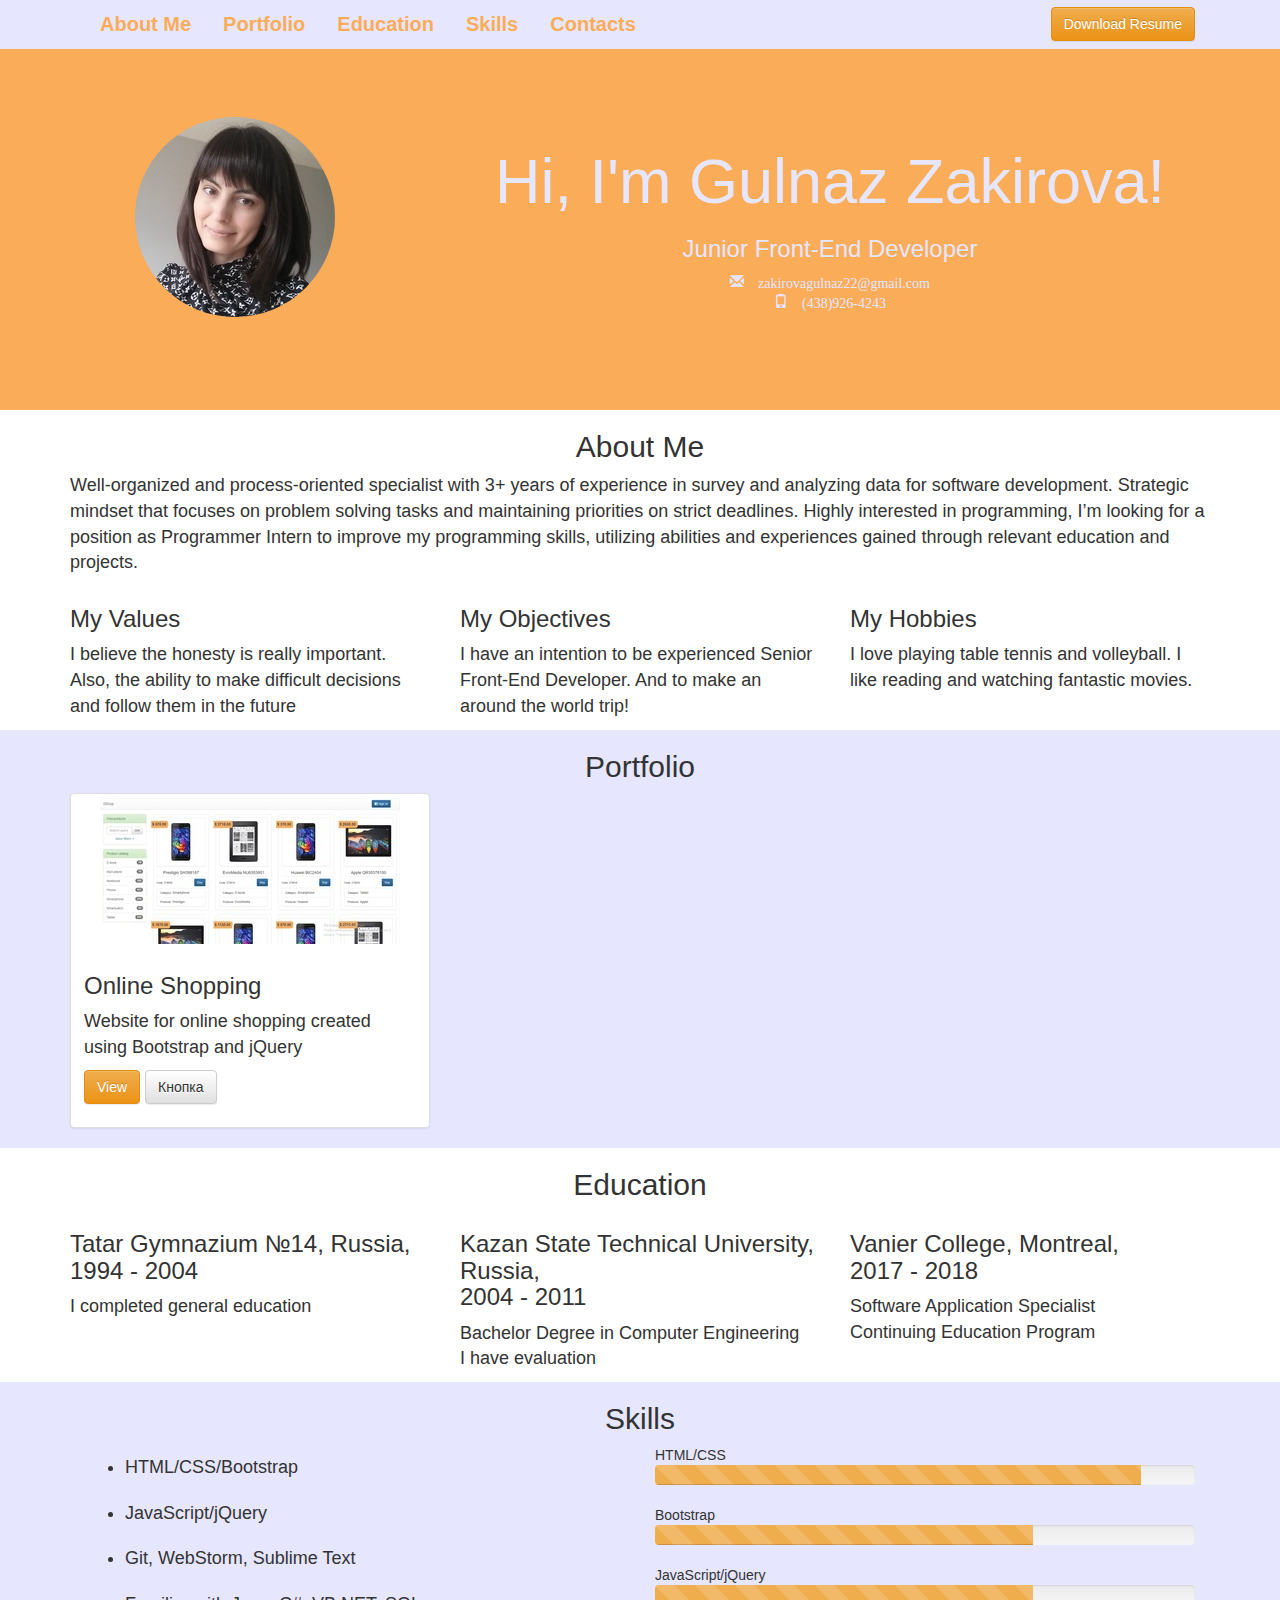
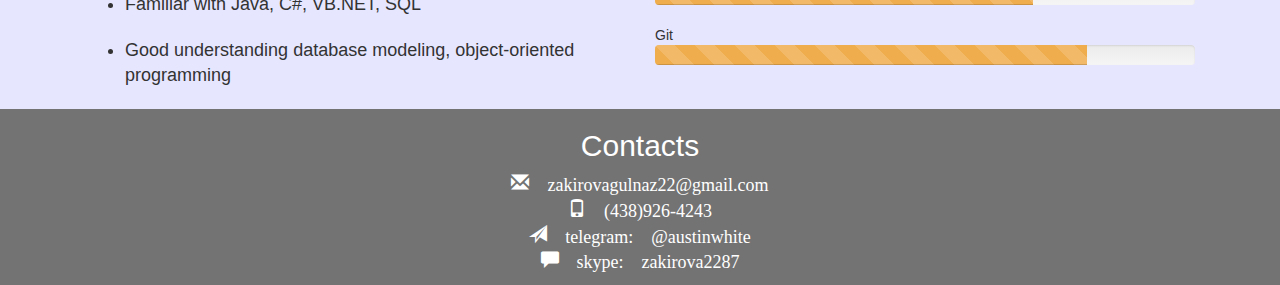
==== index.html @ cc08f87a "Files for website-resume" ====
<!doctype html>
<html>
  <head>
    <meta charset="utf-8">
    <meta http-equiv="X-UA-Compatible" content="IE=edge">
    <meta name="viewport" content="width=device-width, initial-scale=1">
    <title>Resume</title>
    <link href="static/css/bootstrap.css" rel="stylesheet">
    <link href="static/css/bootstrap-theme.css" rel="stylesheet">
    <link href="static/css/font-awesome.css" rel="stylesheet">
    <link href="static/css/main.css" rel="stylesheet">
  </head>
  <body>
  	<header>
  	<div class="row row-nav">
	  	<div class="container">
	  		<div class="col-md-10">
		  		<ul class="nav nav-pills">
				  	<li class="nav-item"><a href="#about-me">About Me</a></li>
				  	<li class="nav-item"><a href="#portfolio">Portfolio</a></li>
				  	<!--<li class="nav-item"><a href="#resume">Resume</a></li>-->
				  	<li class="nav-item"><a href="#education">Education</a></li>
				  	<li class="nav-item"><a href="#skills">Skills</a></li>
				  	<li class="nav-item"><a href="#contacts">Contacts</a></li>
				</ul>
			</div>
			<div class="col-md-2">
				<div class="btn-download">
					<button class="btn btn-warning" type="submit">Download Resume</button>
				</div>
			</div>
	  	</div>	  	
	</div>  		
  		<div class="jumbotron">
	  		<div class="container">
	  			<div class="col-sm-12 col-md-4">
	  				<img class="img-responsive img-circle img-left" src="static/img/photo.jpg" alt="Photo">
	  			</div>
	  			<div class="col-sm-12 col-md-8">
	  			  	<div class="name">
				  		<h1 class="text-color">Hi, I'm Gulnaz Zakirova!</h1>
				  		<h3 class="text-color">Junior Front-End Developer</h3>
				  		<span class="glyphicon glyphicon-envelope text-color"> zakirovagulnaz22@gmail.com</span><br>
						<span class="glyphicon glyphicon-phone text-color"> (438)926-4243</span>
		  			</div> 
		  		</div>			  			 
	  		</div> 						
  		</div>
  	</header>
  	 
	<div class="container">		
		<h2 id="about-me">About Me</h2>
		<p>
			Well-organized and process-oriented specialist with 3+ years of experience in survey and analyzing data for software development. Strategic mindset that focuses on problem solving tasks and maintaining priorities on strict deadlines.
		 	Highly interested in programming, I’m looking for a position as Programmer Intern to improve my programming skills, utilizing abilities and experiences gained through relevant education and projects. 
		</p>
		<div class="row">
		  	<div class="col-md-4">
		  		<h3>My Values</h3>
		  		<p>I believe the honesty is really important. Also, the ability to make difficult decisions and follow them in the future</p>
		  	</div>		  	
		  	<div class="col-md-4">
		  		<h3>My Objectives</h3>
		  		<p>I have an intention to be experienced Senior Front-End Developer. And to make an around the world trip!</p>
		  	</div>
		  	<div class="col-md-4">
		  		<h3>My Hobbies</h3>
		  		<p>I love playing table tennis and volleyball. I like reading and watching fantastic movies.</p>		  		
		  	</div>
		</div>	
	</div>
	<div class="row row-portfolio">
	<div class="container">
		<h2 id="portfolio">Portfolio</h2>
		<div class="row">
		  <div class="col-sm-6 col-md-4">
		    <div class="thumbnail">
		      <img src="static/img/ishop.jpg" alt="IShop">
		      <div class="caption">
		        <h3>Online Shopping</h3>
		        <p>Website for online shopping created using Bootstrap and jQuery</p>
		        <p><a href="#" class="btn btn-warning" role="button">View</a> <a href="#" class="btn btn-default" role="button">Кнопка</a>
		        </p>
		      </div>
		    </div>
		  </div>
		</div>
	</div>
	</div>
	<!--<div class="container">
		<h2 id="resume">Resume</h2>
		<p class="resume">
			If you interested in my candidacy, you can download my resume in pdf format.<br>
			<button class="btn btn-warning btn-lg" type="submit">Download Resume</button>
		</p>		
	</div>-->
	<div class="container">
		<h2 id="education">Education</h2>
		<div class="row">
		  	<div class="col-md-4">
		  		<h3>Tatar Gymnazium №14, Russia, <br>1994 - 2004</h3>
		  		<p>I completed general education </br></p>
		  	</div>		  	
		  	<div class="col-md-4">
		  		<h3>Kazan State Technical University, Russia, <br>2004 - 2011</h3>
		  		<p>Bachelor Degree in Computer Engineering</br>
		  		I have evaluation</p>
		  	</div>
		  	<div class="col-md-4">
		  		<h3>Vanier College, Montreal, <br>2017 - 2018</h3>
		  		<p>Software Application Specialist</br>
		  		Continuing Education Program</p>		  		
		  	</div>
		</div>	
	</div>
	<div class="row row-skills">
		<div class="container">
			<h2 id="skills">Skills</h2>
				<div class="col-md-6">
			  		<ul class="skills">
						<li>HTML/CSS/Bootstrap</li>
						<li>JavaScript/jQuery</li>
						<li>Git, WebStorm, Sublime Text</li>
						<li>Familiar with Java, C#, VB.NET, SQL</li>
						<li>Good understanding database modeling, object-oriented programming </li>
					</ul>
			  	</div>			  	
			  	<div class="col-md-6">
			  		<div>HTML/CSS</div>
			  		<div class="progress progress-striped">		  			
					  	<div class="progress-bar progress-bar-warning" role="progressbar" aria-valuenow="90" aria-valuemin="0" aria-valuemax="100" style="width: 90%">
					    <span class="sr-only">90% Complete (warning)</span>
					  </div>
					</div>
					<div>Bootstrap</div>
			  		<div class="progress progress-striped">		  			
					  	<div class="progress-bar progress-bar-warning" role="progressbar" aria-valuenow="70" aria-valuemin="0" aria-valuemax="100" style="width: 70%">
					    <span class="sr-only">70% Complete (warning)</span>
					  </div>
					</div>
					<div>JavaScript/jQuery</div>
			  		<div class="progress progress-striped">		  			
					  	<div class="progress-bar progress-bar-warning" role="progressbar" aria-valuenow="70" aria-valuemin="0" aria-valuemax="100" style="width: 70%">
					    <span class="sr-only">70% Complete (warning)</span>
					  </div>
					</div>
					<div>Git</div>
			  		<div class="progress progress-striped">		  			
					  	<div class="progress-bar progress-bar-warning" role="progressbar" aria-valuenow="80" aria-valuemin="0" aria-valuemax="100" style="width: 80%">
					    <span class="sr-only">80% Complete (warning)</span>
					  </div>
					</div>
			  	</div>				
		</div>
	</div>
	<footer class="footer">
		<div class="container">
			<h2 id="contacts">Contacts</h2>
			<p class="contacts">
				<span class="glyphicon glyphicon-envelope"> zakirovagulnaz22@gmail.com</span><br>
				<span class="glyphicon glyphicon-phone"> (438)926-4243</span><br>
				<span class="glyphicon glyphicon-send"> telegram: @austinwhite</span><br>
				<span class="glyphicon glyphicon-comment"> skype: zakirova2287</span>
			</p>  			
  		</div>
	</footer>


	<script src="static/js/jquery.js"></script>
    <script src="static/js/bootstrap.js"></script>
    <script src="static/js/main.js"></script>
  </body>
  
  	
</html>
---- static/css/main.css ----
.body {
	background: #e6e6ff !important;
}

p{
	font-size: 18px;
}

h2 {
	text-align: center;
	padding-bottom: 0;
}

.btn-download {
	float: right;
	padding-top: 7px;
	padding-bottom: 5px;
}

.img-left {
	margin: 20px 20px 10px 50px;
   	padding: 0;
   	float: center;
   	position: relative;
}
.jumbotron{
	text-align: left;
	background: #FAAC58;
	margin-bottom: 0;
}

.name {
	text-align: center;
	padding-bottom: 50px;
	padding-top: 30px;
}

.name .text-color {
	color: #e6e6ff !important;
}

.row-nav {
	background: #e6e6ff !important;
}

.nav li a {
	color: #FAAC58;
	font-weight: bold;
	font-size: 20px;
}

.row-portfolio {
	background:#e6e6ff !important;
}

.resume {
	text-align: center;
}

.row-skills {
	background:#e6e6ff !important;
}

.skills {
	font-size: 18px !important;
}

.skills li {
	padding-top: 10px;
	padding-bottom: 10px; 
}

.contacts {
	text-align: center; 
}

footer {
	background: #737373;
	color: #ffffff;
}
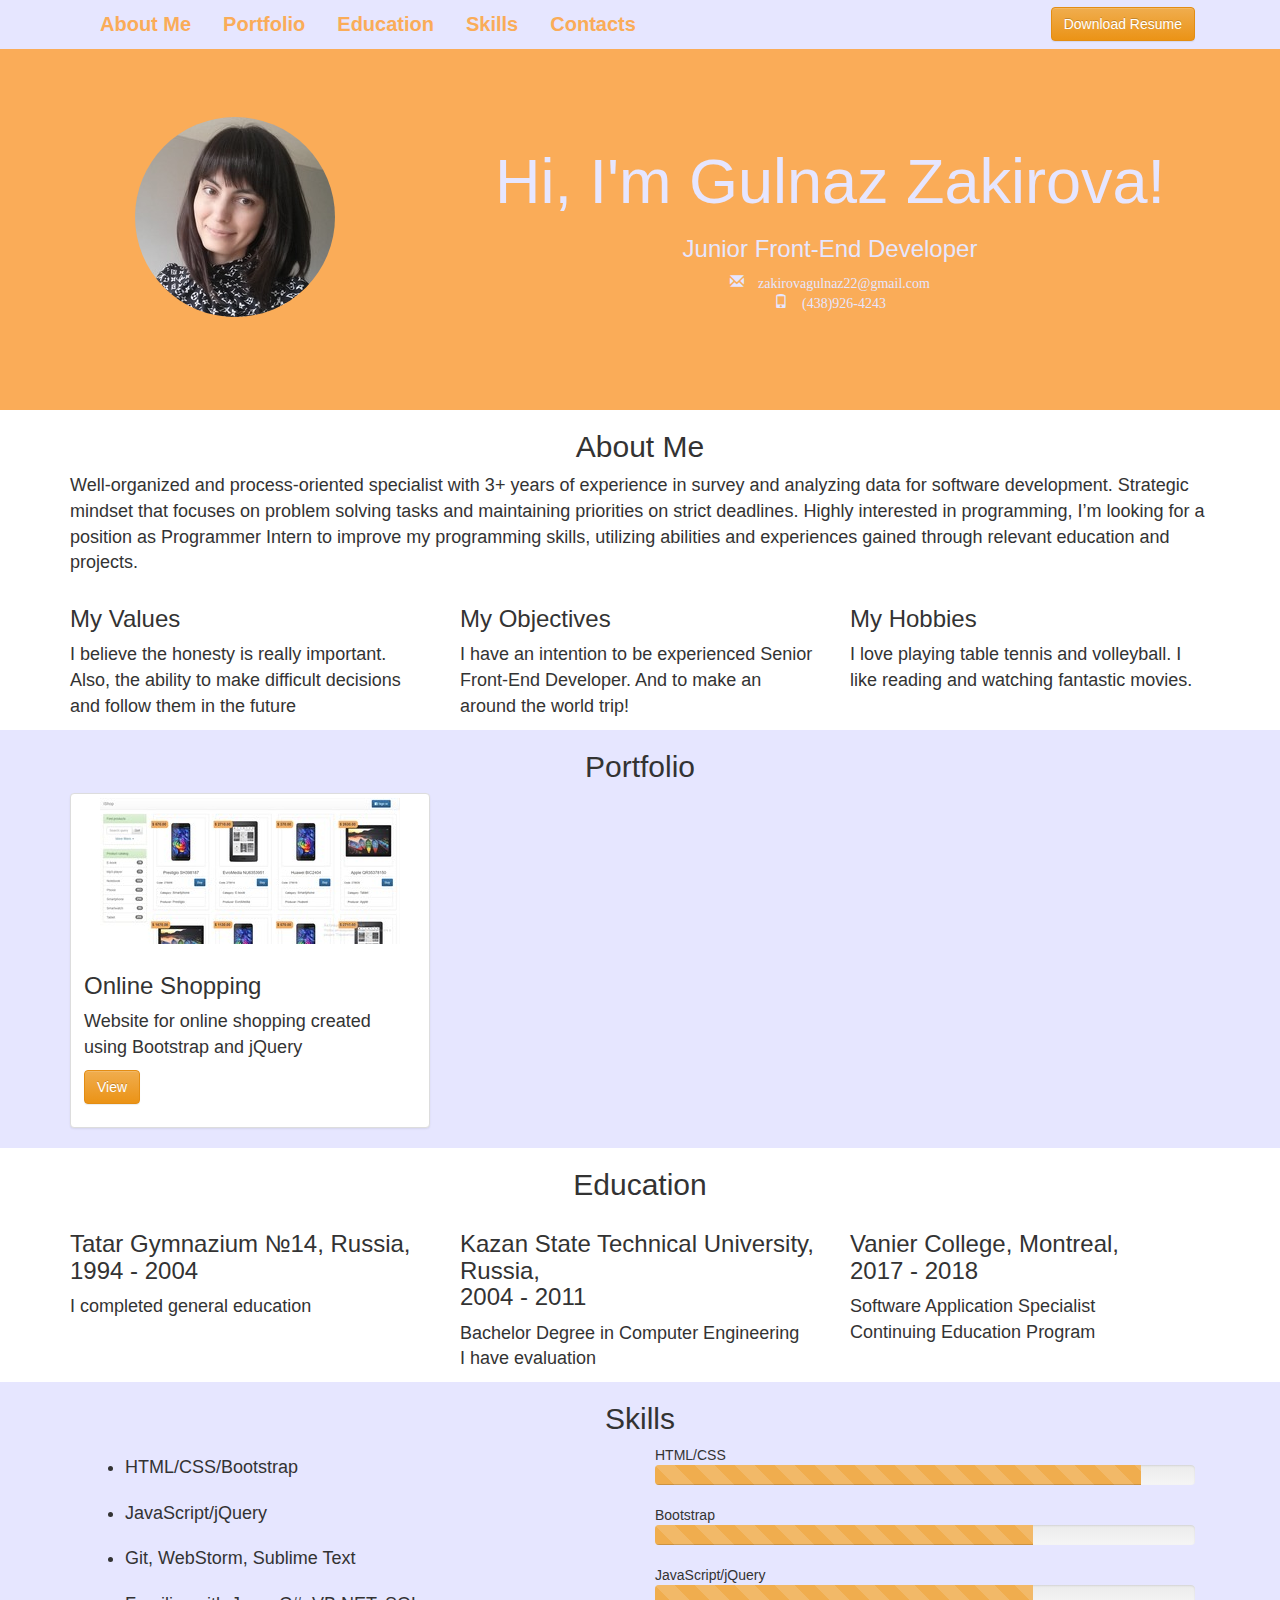
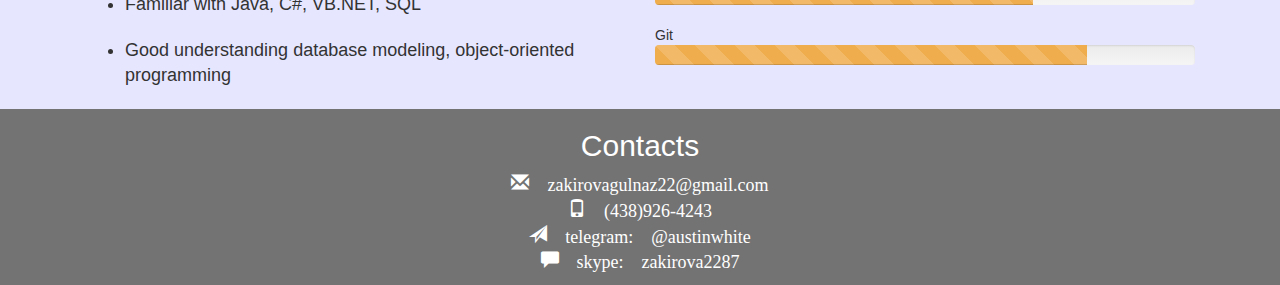
==== commit f46d7c1a: "Updates" ====
--- a/index.html
+++ b/index.html
@@ -26,7 +26,9 @@
 			</div>
 			<div class="col-md-2">
 				<div class="btn-download">
-					<button class="btn btn-warning" type="submit">Download Resume</button>
+					<form method="get" action="resume-gulnaz.pdf">
+						<button class="btn btn-warning" type="submit">Download Resume</button>
+					</form>
 				</div>
 			</div>
 	  	</div>	  	
@@ -79,7 +81,7 @@
 		      <div class="caption">
 		        <h3>Online Shopping</h3>
 		        <p>Website for online shopping created using Bootstrap and jQuery</p>
-		        <p><a href="#" class="btn btn-warning" role="button">View</a> <a href="#" class="btn btn-default" role="button">Кнопка</a>
+		        <p><a href="ishop/products.html" target="blank" class="btn btn-warning" role="button">View</a> 
 		        </p>
 		      </div>
 		    </div>
@@ -172,4 +174,4 @@
   </body>
   
   	
-</html>+</html>
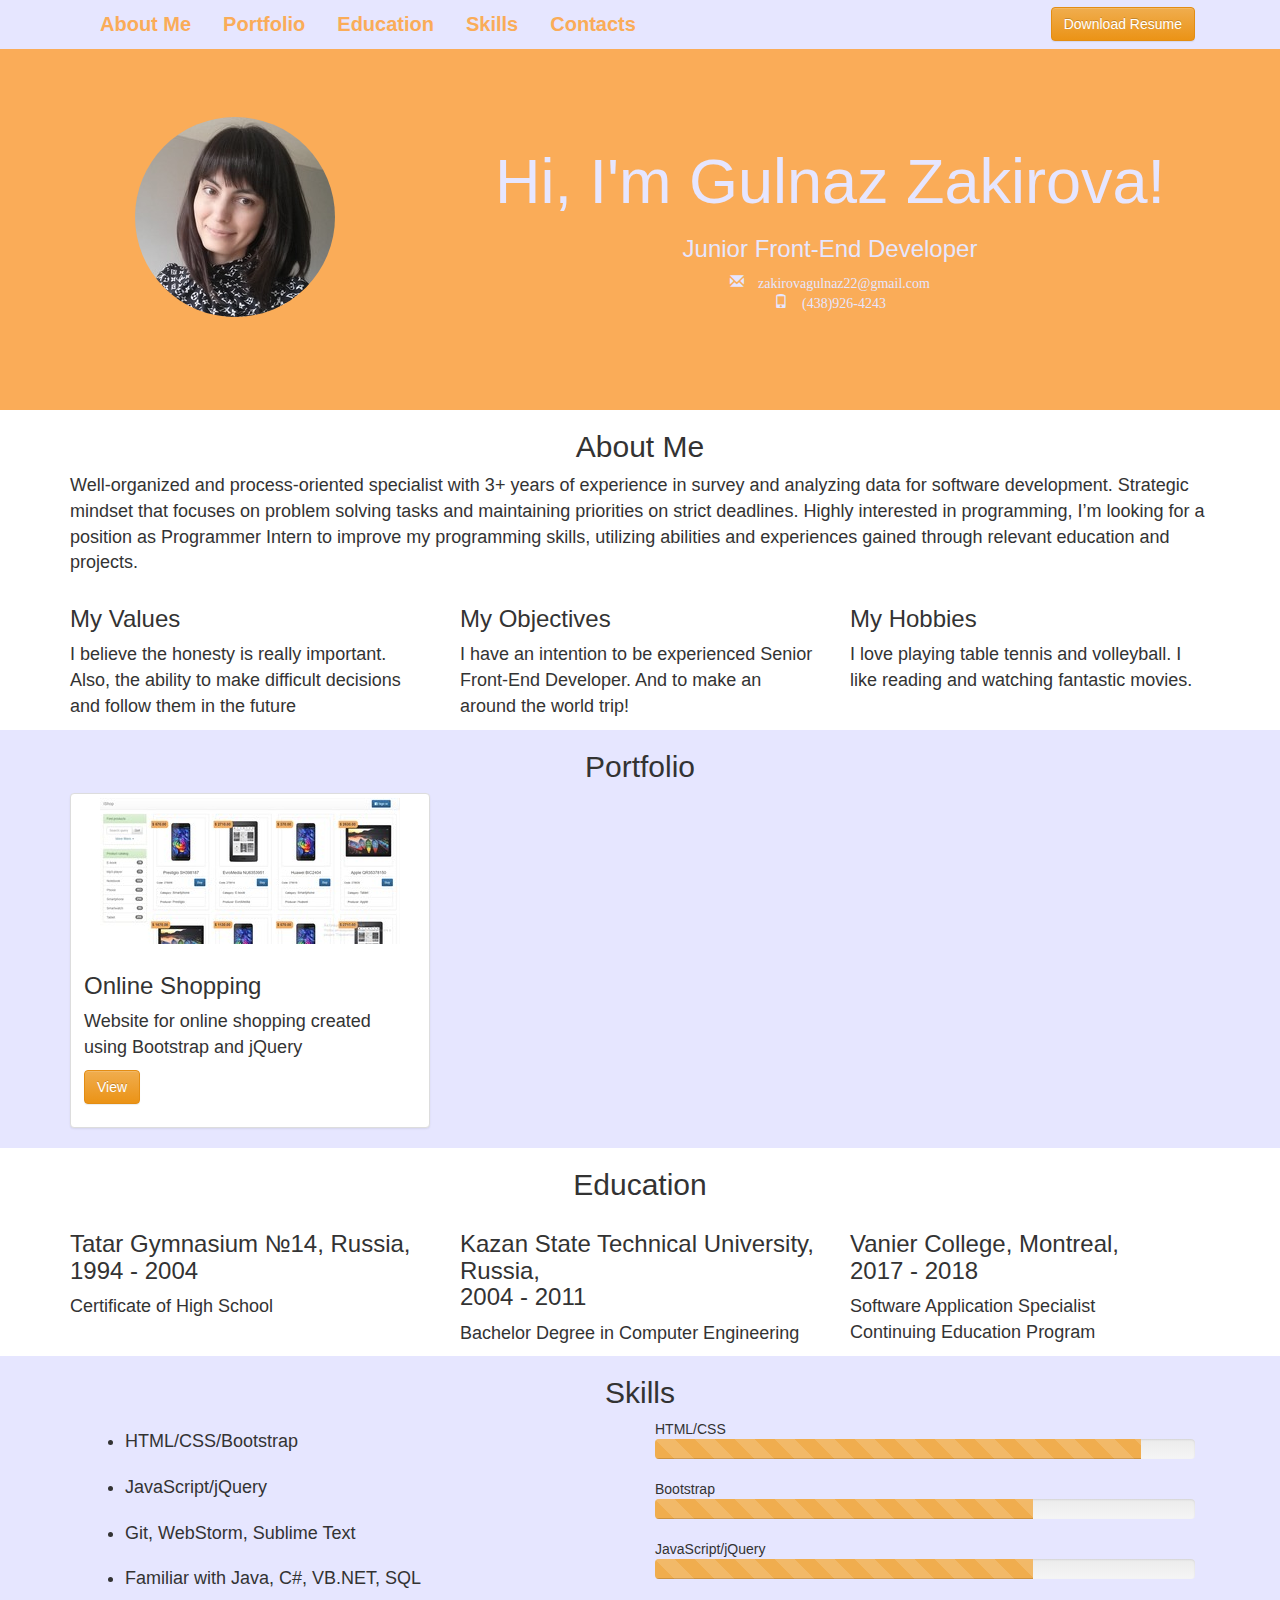
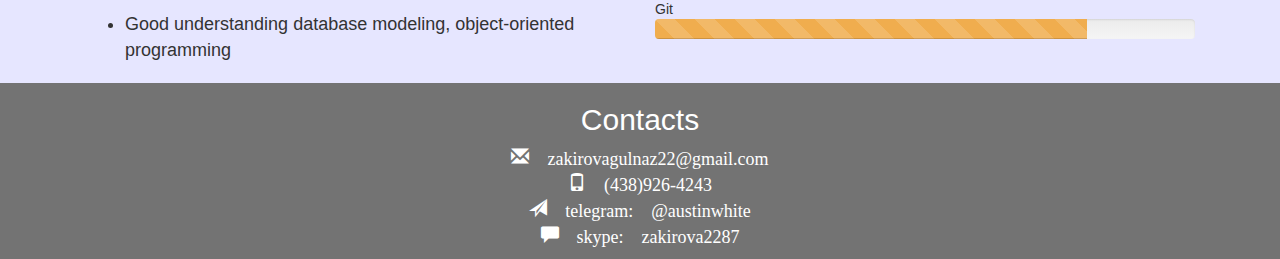
==== commit ca469585: "Update index.html" ====
--- a/index.html
+++ b/index.html
@@ -100,13 +100,12 @@
 		<h2 id="education">Education</h2>
 		<div class="row">
 		  	<div class="col-md-4">
-		  		<h3>Tatar Gymnazium №14, Russia, <br>1994 - 2004</h3>
-		  		<p>I completed general education </br></p>
+		  		<h3>Tatar Gymnasium №14, Russia, <br>1994 - 2004</h3>
+				<p>Certificate of High School</p>
 		  	</div>		  	
 		  	<div class="col-md-4">
 		  		<h3>Kazan State Technical University, Russia, <br>2004 - 2011</h3>
-		  		<p>Bachelor Degree in Computer Engineering</br>
-		  		I have evaluation</p>
+		  		<p>Bachelor Degree in Computer Engineering</p>
 		  	</div>
 		  	<div class="col-md-4">
 		  		<h3>Vanier College, Montreal, <br>2017 - 2018</h3>
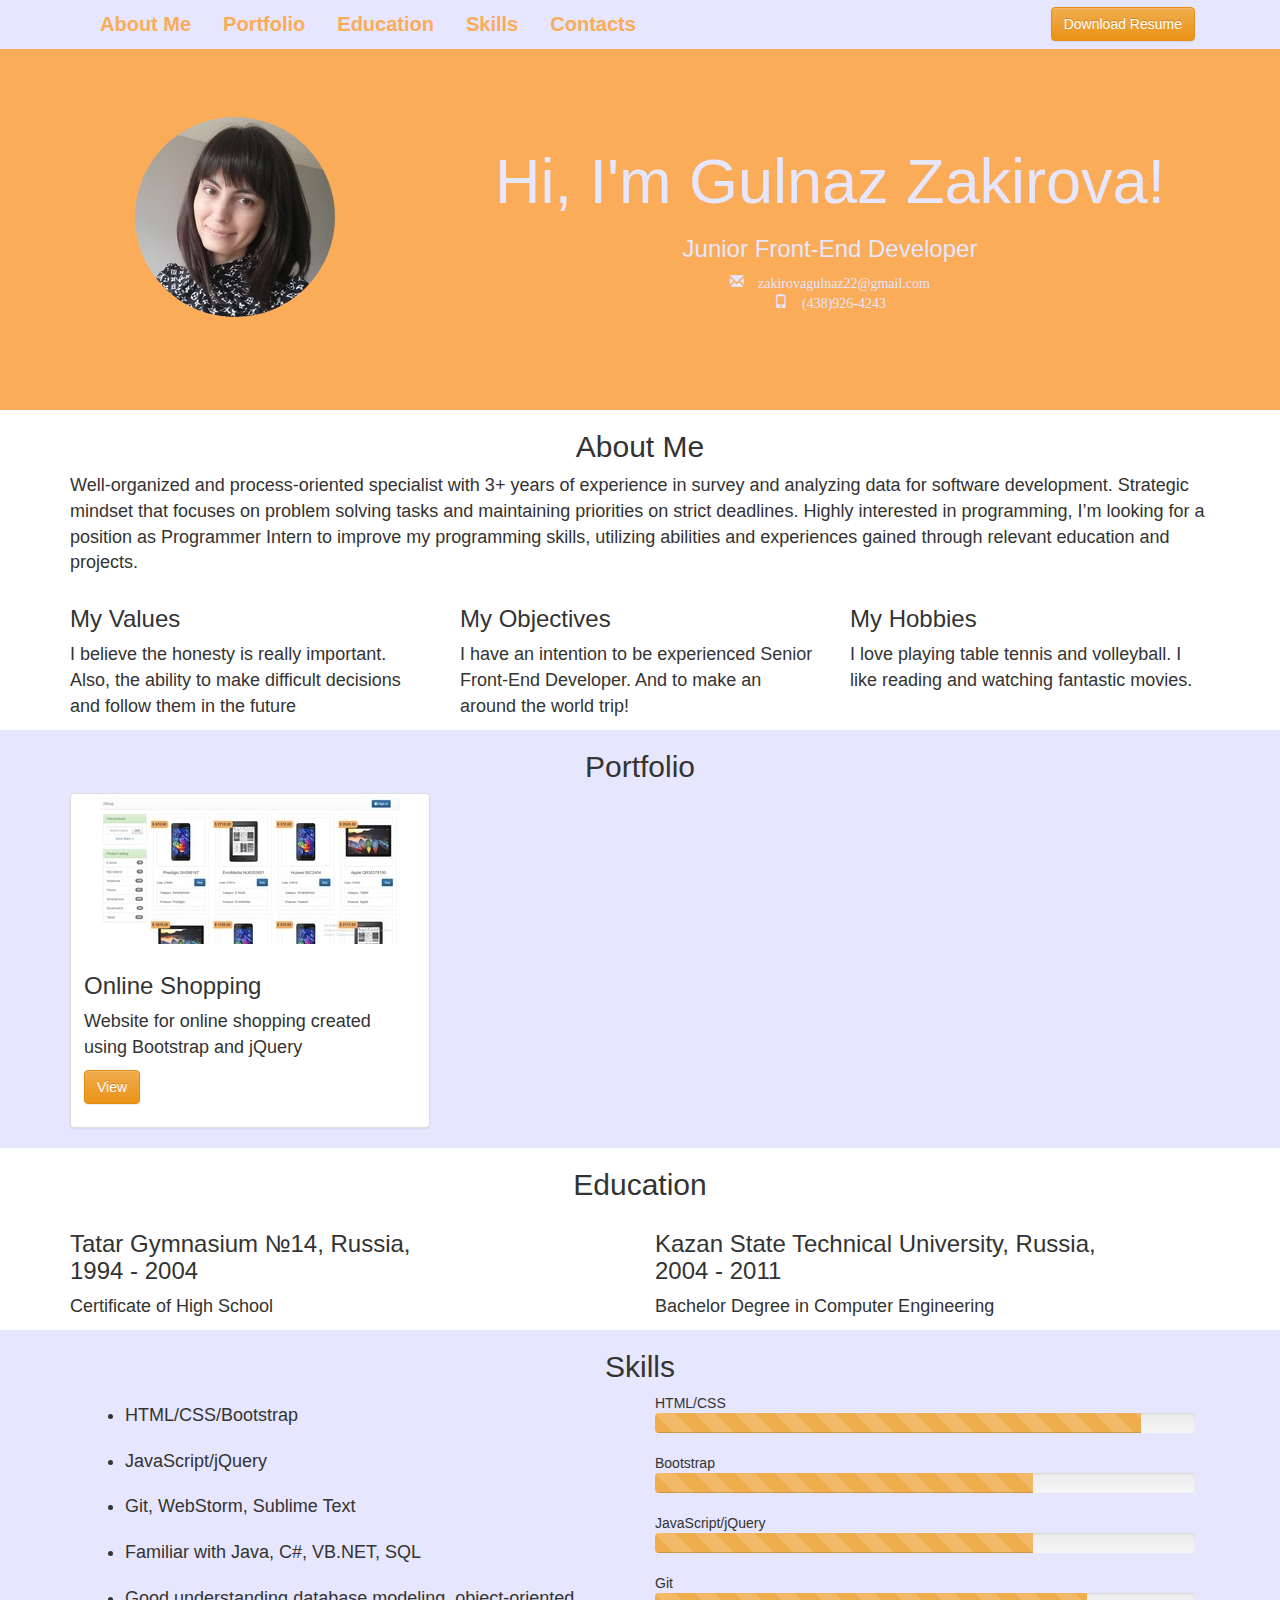
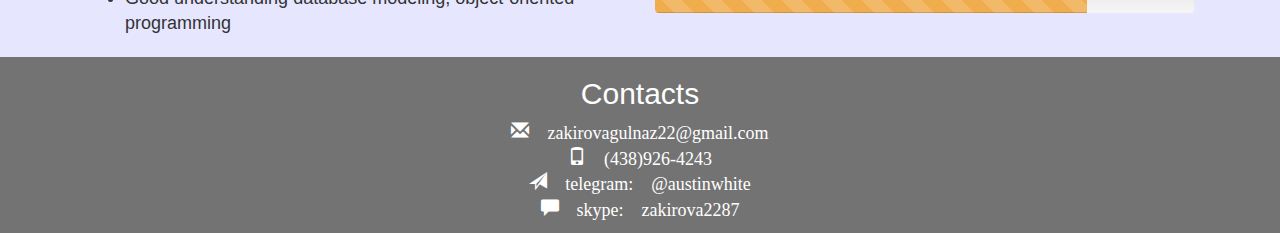
==== commit 360e79ea: "Update index.html" ====
--- a/index.html
+++ b/index.html
@@ -26,7 +26,7 @@
 			</div>
 			<div class="col-md-2">
 				<div class="btn-download">
-					<form method="get" action="resume-gulnaz.pdf">
+					<form method="get" action="http://gulnazik.github.io/Intern_Gulnaz_Zakirova.pdf">
 						<button class="btn btn-warning" type="submit">Download Resume</button>
 					</form>
 				</div>
@@ -99,18 +99,13 @@
 	<div class="container">
 		<h2 id="education">Education</h2>
 		<div class="row">
-		  	<div class="col-md-4">
+		  	<div class="col-md-6">
 		  		<h3>Tatar Gymnasium №14, Russia, <br>1994 - 2004</h3>
 				<p>Certificate of High School</p>
 		  	</div>		  	
-		  	<div class="col-md-4">
+		  	<div class="col-md-6">
 		  		<h3>Kazan State Technical University, Russia, <br>2004 - 2011</h3>
 		  		<p>Bachelor Degree in Computer Engineering</p>
-		  	</div>
-		  	<div class="col-md-4">
-		  		<h3>Vanier College, Montreal, <br>2017 - 2018</h3>
-		  		<p>Software Application Specialist</br>
-		  		Continuing Education Program</p>		  		
 		  	</div>
 		</div>	
 	</div>
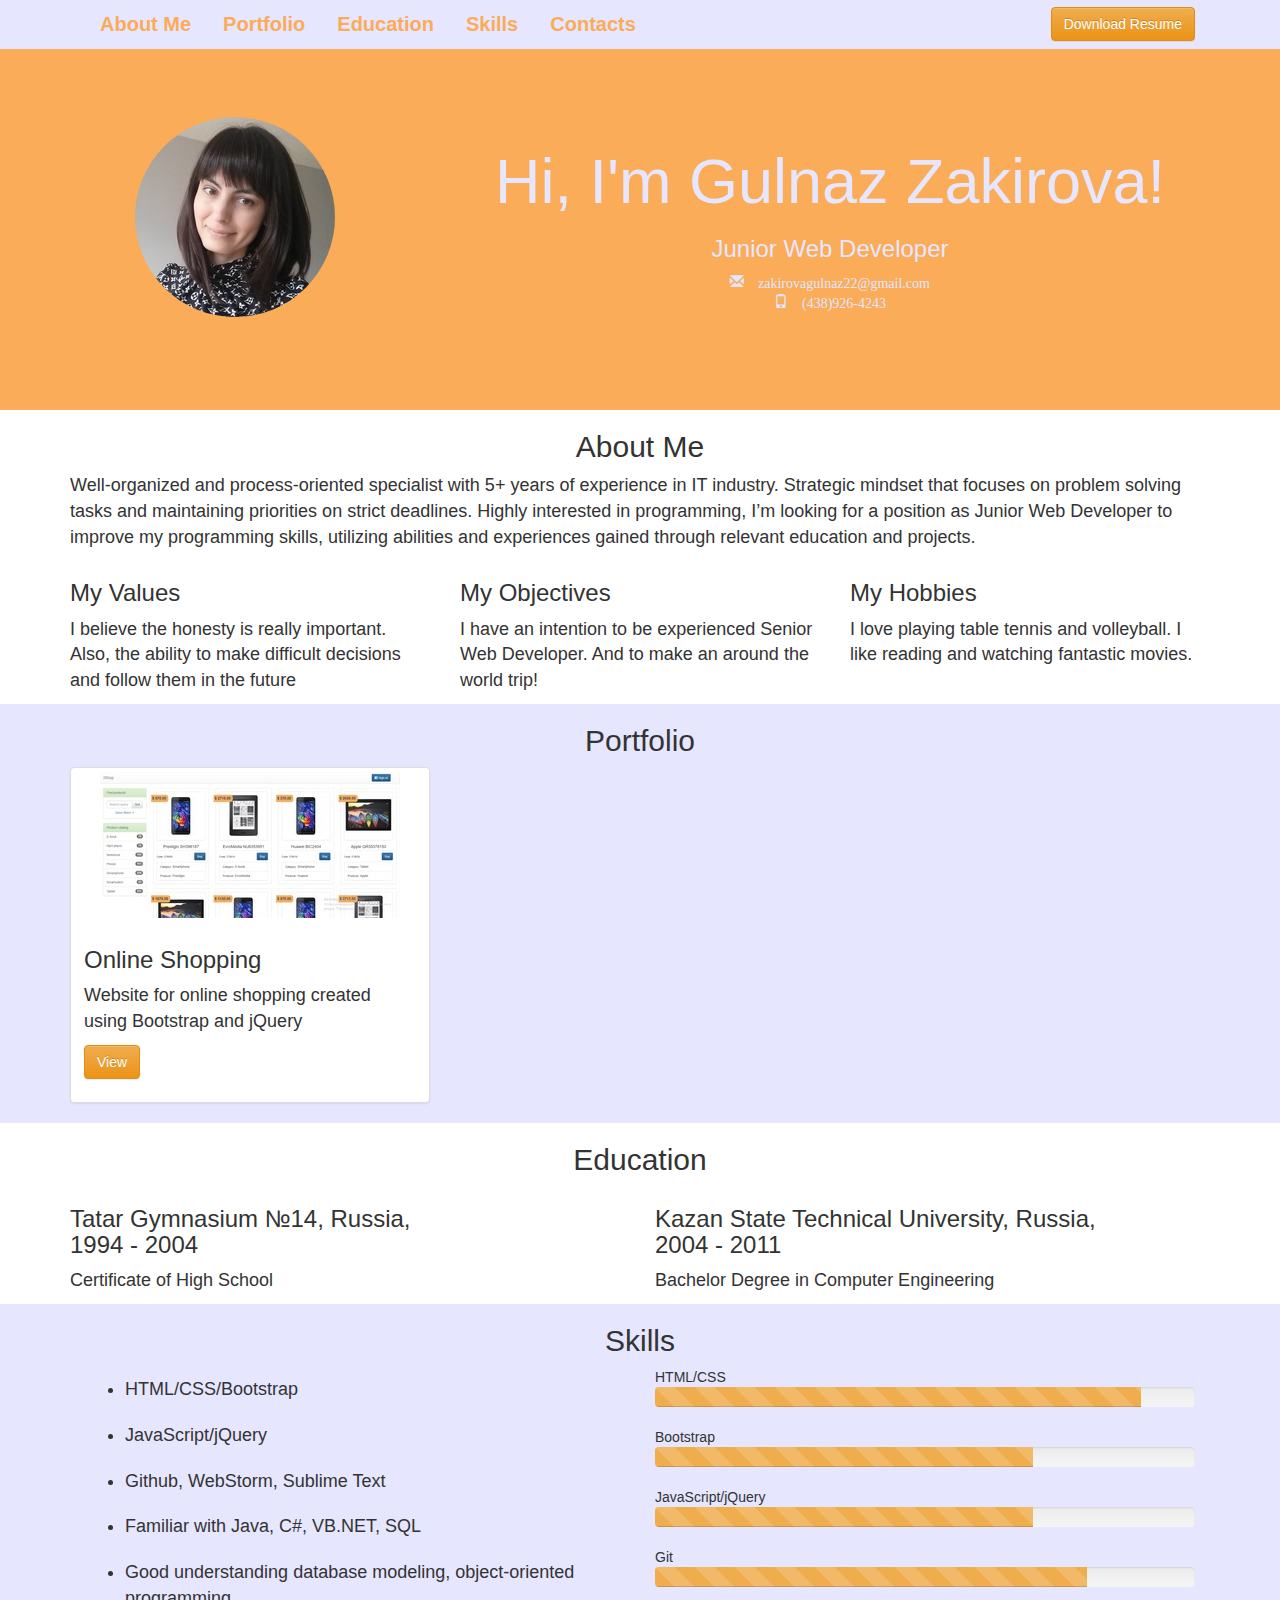
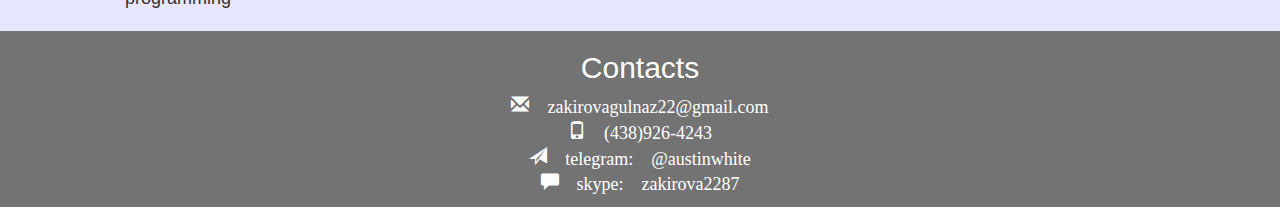
==== commit fef9aa96: "Update index.html" ====
--- a/index.html
+++ b/index.html
@@ -41,7 +41,7 @@
 	  			<div class="col-sm-12 col-md-8">
 	  			  	<div class="name">
 				  		<h1 class="text-color">Hi, I'm Gulnaz Zakirova!</h1>
-				  		<h3 class="text-color">Junior Front-End Developer</h3>
+				  		<h3 class="text-color">Junior Web Developer</h3>
 				  		<span class="glyphicon glyphicon-envelope text-color"> zakirovagulnaz22@gmail.com</span><br>
 						<span class="glyphicon glyphicon-phone text-color"> (438)926-4243</span>
 		  			</div> 
@@ -53,8 +53,8 @@
 	<div class="container">		
 		<h2 id="about-me">About Me</h2>
 		<p>
-			Well-organized and process-oriented specialist with 3+ years of experience in survey and analyzing data for software development. Strategic mindset that focuses on problem solving tasks and maintaining priorities on strict deadlines.
-		 	Highly interested in programming, I’m looking for a position as Programmer Intern to improve my programming skills, utilizing abilities and experiences gained through relevant education and projects. 
+			Well-organized and process-oriented specialist with 5+ years of experience in IT industry. Strategic mindset that focuses on problem solving tasks and maintaining priorities on strict deadlines.
+		 	Highly interested in programming, I’m looking for a position as Junior Web Developer to improve my programming skills, utilizing abilities and experiences gained through relevant education and projects. 
 		</p>
 		<div class="row">
 		  	<div class="col-md-4">
@@ -63,7 +63,7 @@
 		  	</div>		  	
 		  	<div class="col-md-4">
 		  		<h3>My Objectives</h3>
-		  		<p>I have an intention to be experienced Senior Front-End Developer. And to make an around the world trip!</p>
+		  		<p>I have an intention to be experienced Senior Web Developer. And to make an around the world trip!</p>
 		  	</div>
 		  	<div class="col-md-4">
 		  		<h3>My Hobbies</h3>
@@ -116,7 +116,7 @@
 			  		<ul class="skills">
 						<li>HTML/CSS/Bootstrap</li>
 						<li>JavaScript/jQuery</li>
-						<li>Git, WebStorm, Sublime Text</li>
+						<li>Github, WebStorm, Sublime Text</li>
 						<li>Familiar with Java, C#, VB.NET, SQL</li>
 						<li>Good understanding database modeling, object-oriented programming </li>
 					</ul>
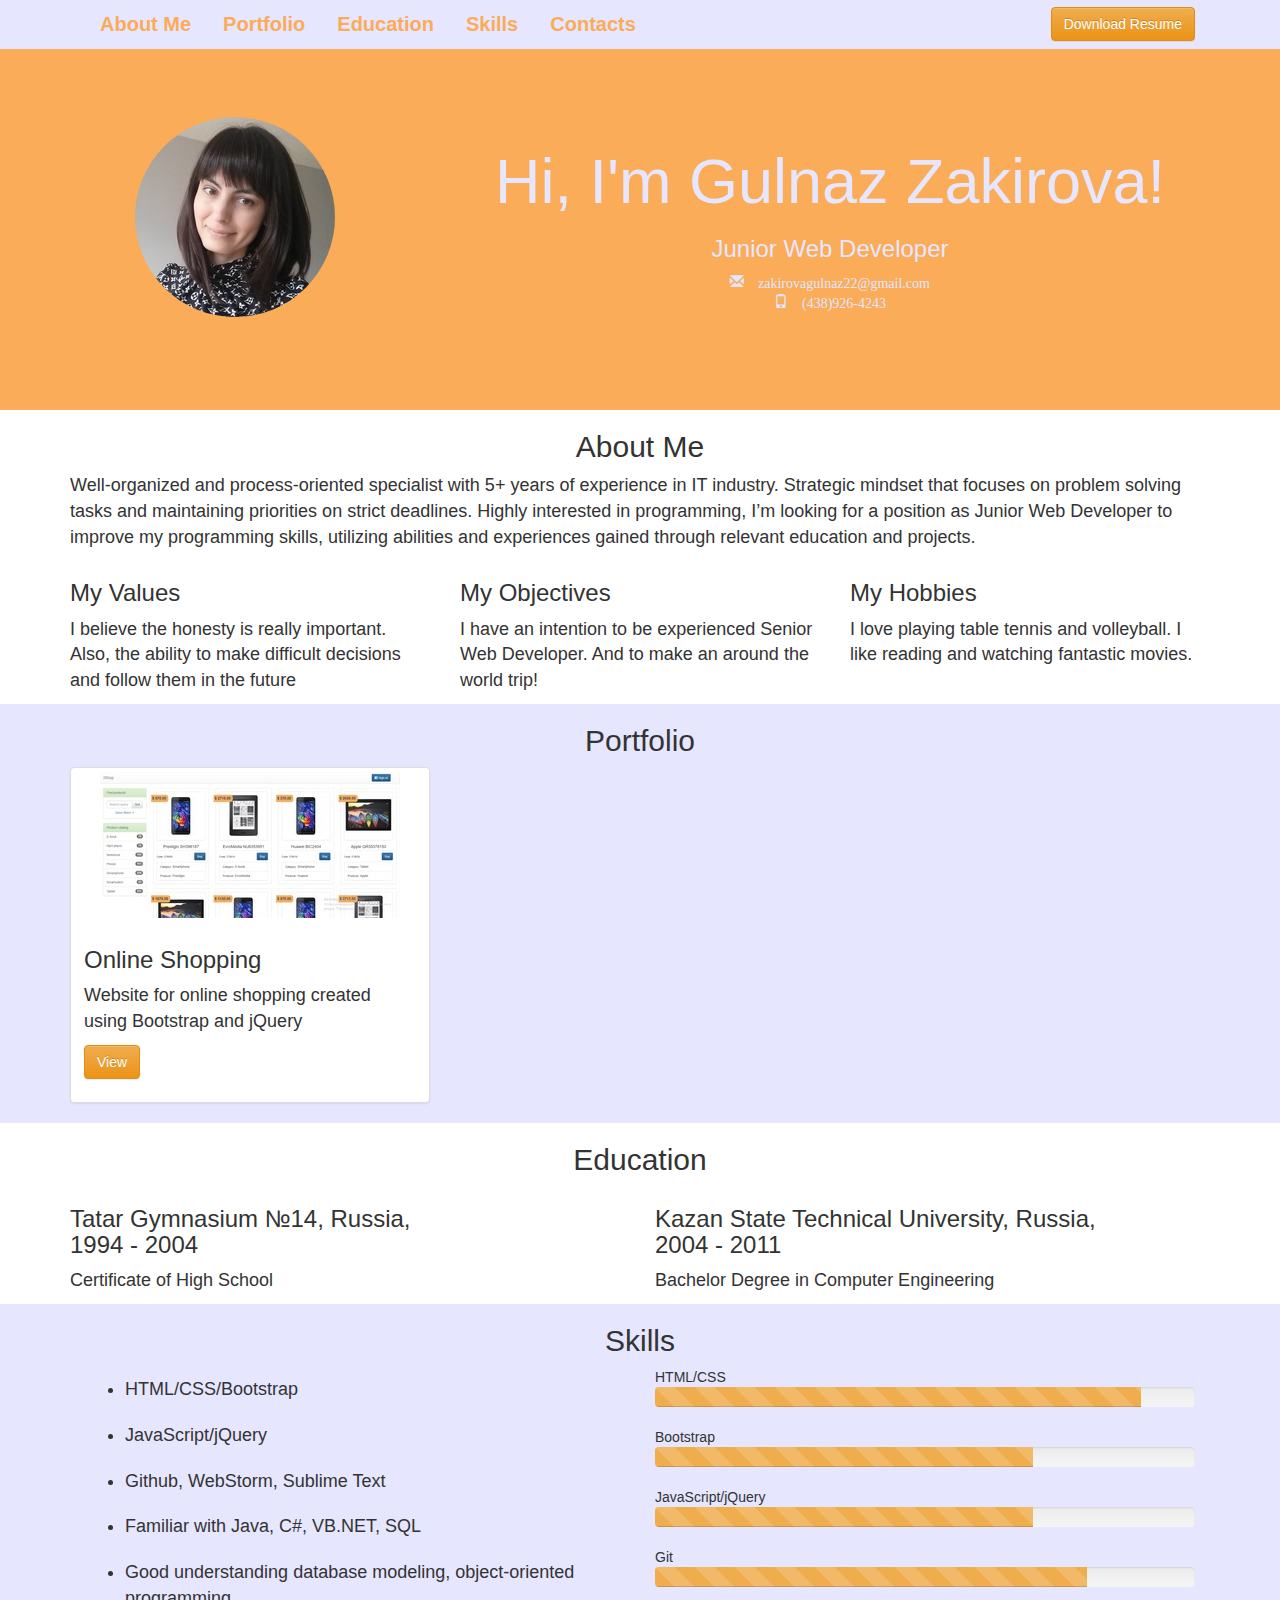
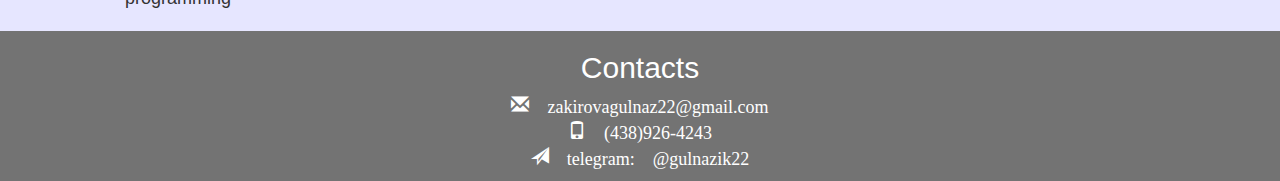
==== commit 19dde491: "Update index.html" ====
--- a/index.html
+++ b/index.html
@@ -155,8 +155,7 @@
 			<p class="contacts">
 				<span class="glyphicon glyphicon-envelope"> zakirovagulnaz22@gmail.com</span><br>
 				<span class="glyphicon glyphicon-phone"> (438)926-4243</span><br>
-				<span class="glyphicon glyphicon-send"> telegram: @austinwhite</span><br>
-				<span class="glyphicon glyphicon-comment"> skype: zakirova2287</span>
+				<span class="glyphicon glyphicon-send"> telegram: @gulnazik22</span><br>
 			</p>  			
   		</div>
 	</footer>
